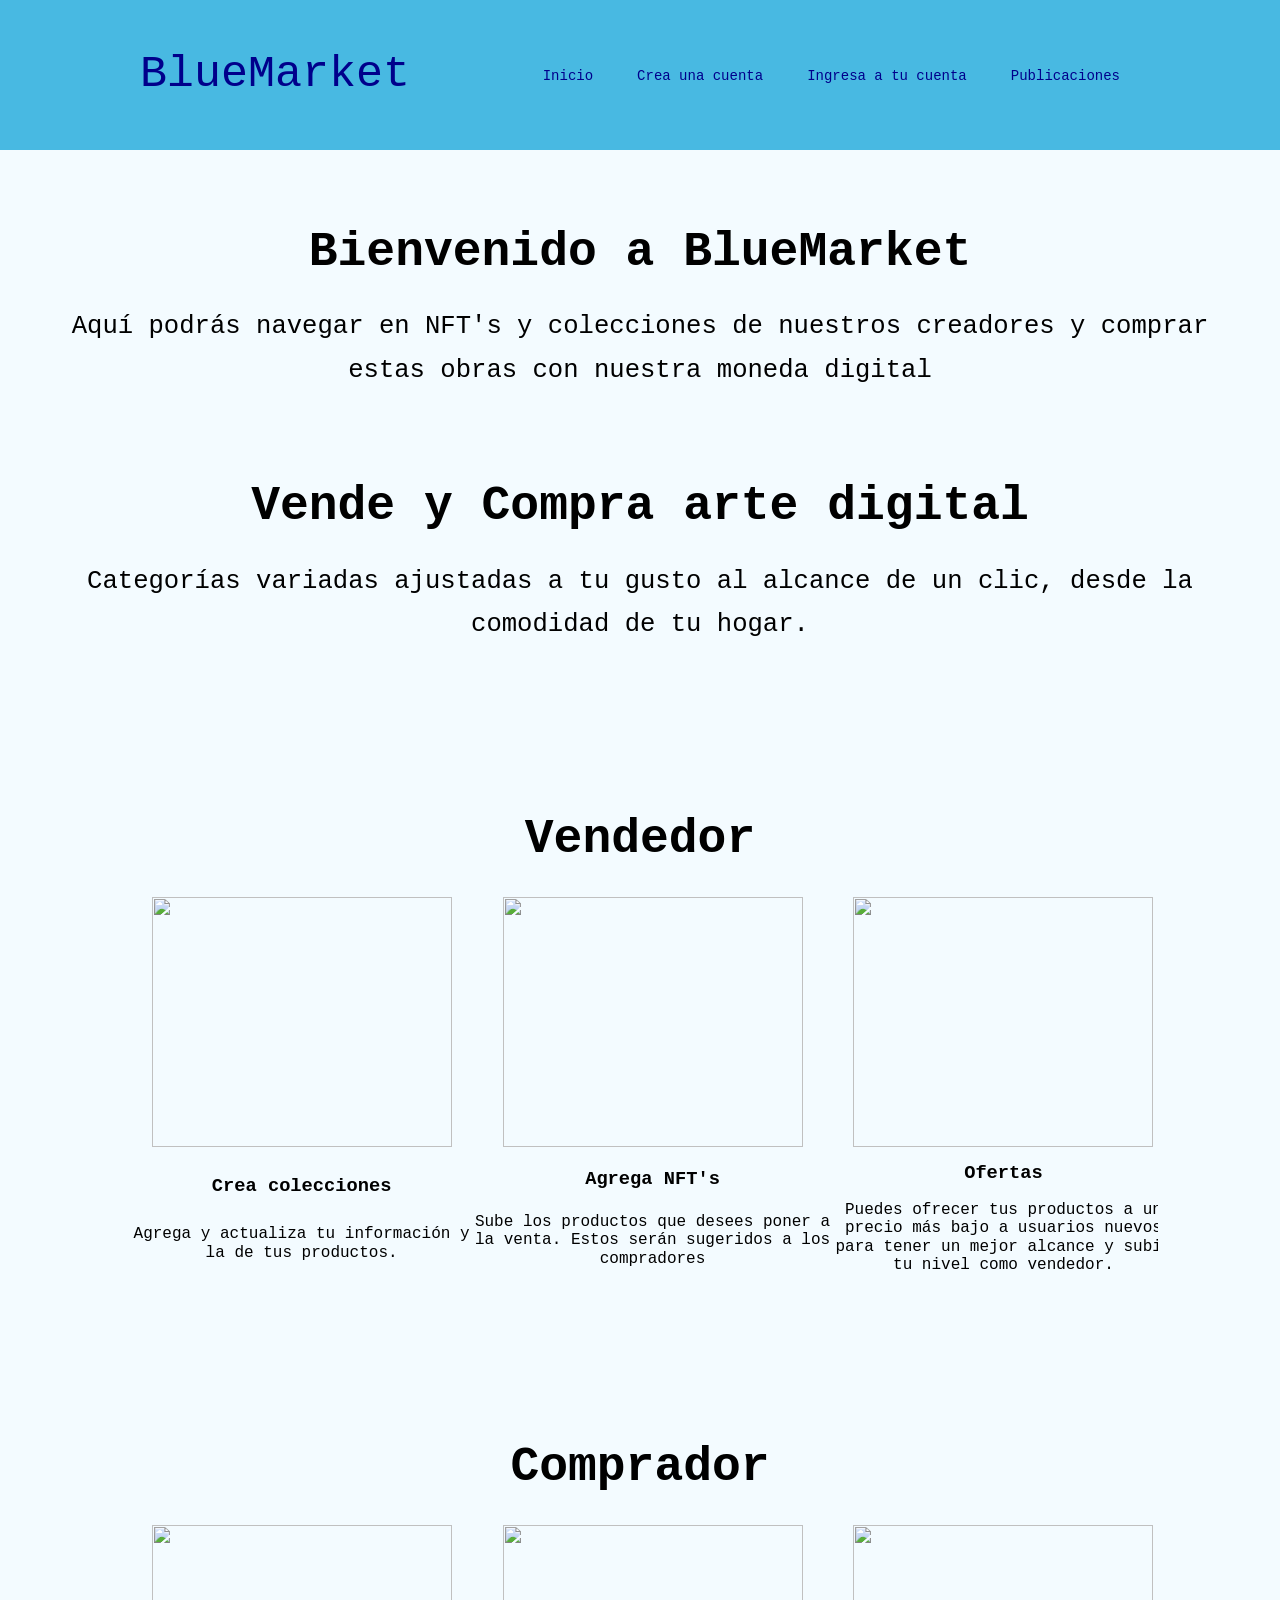
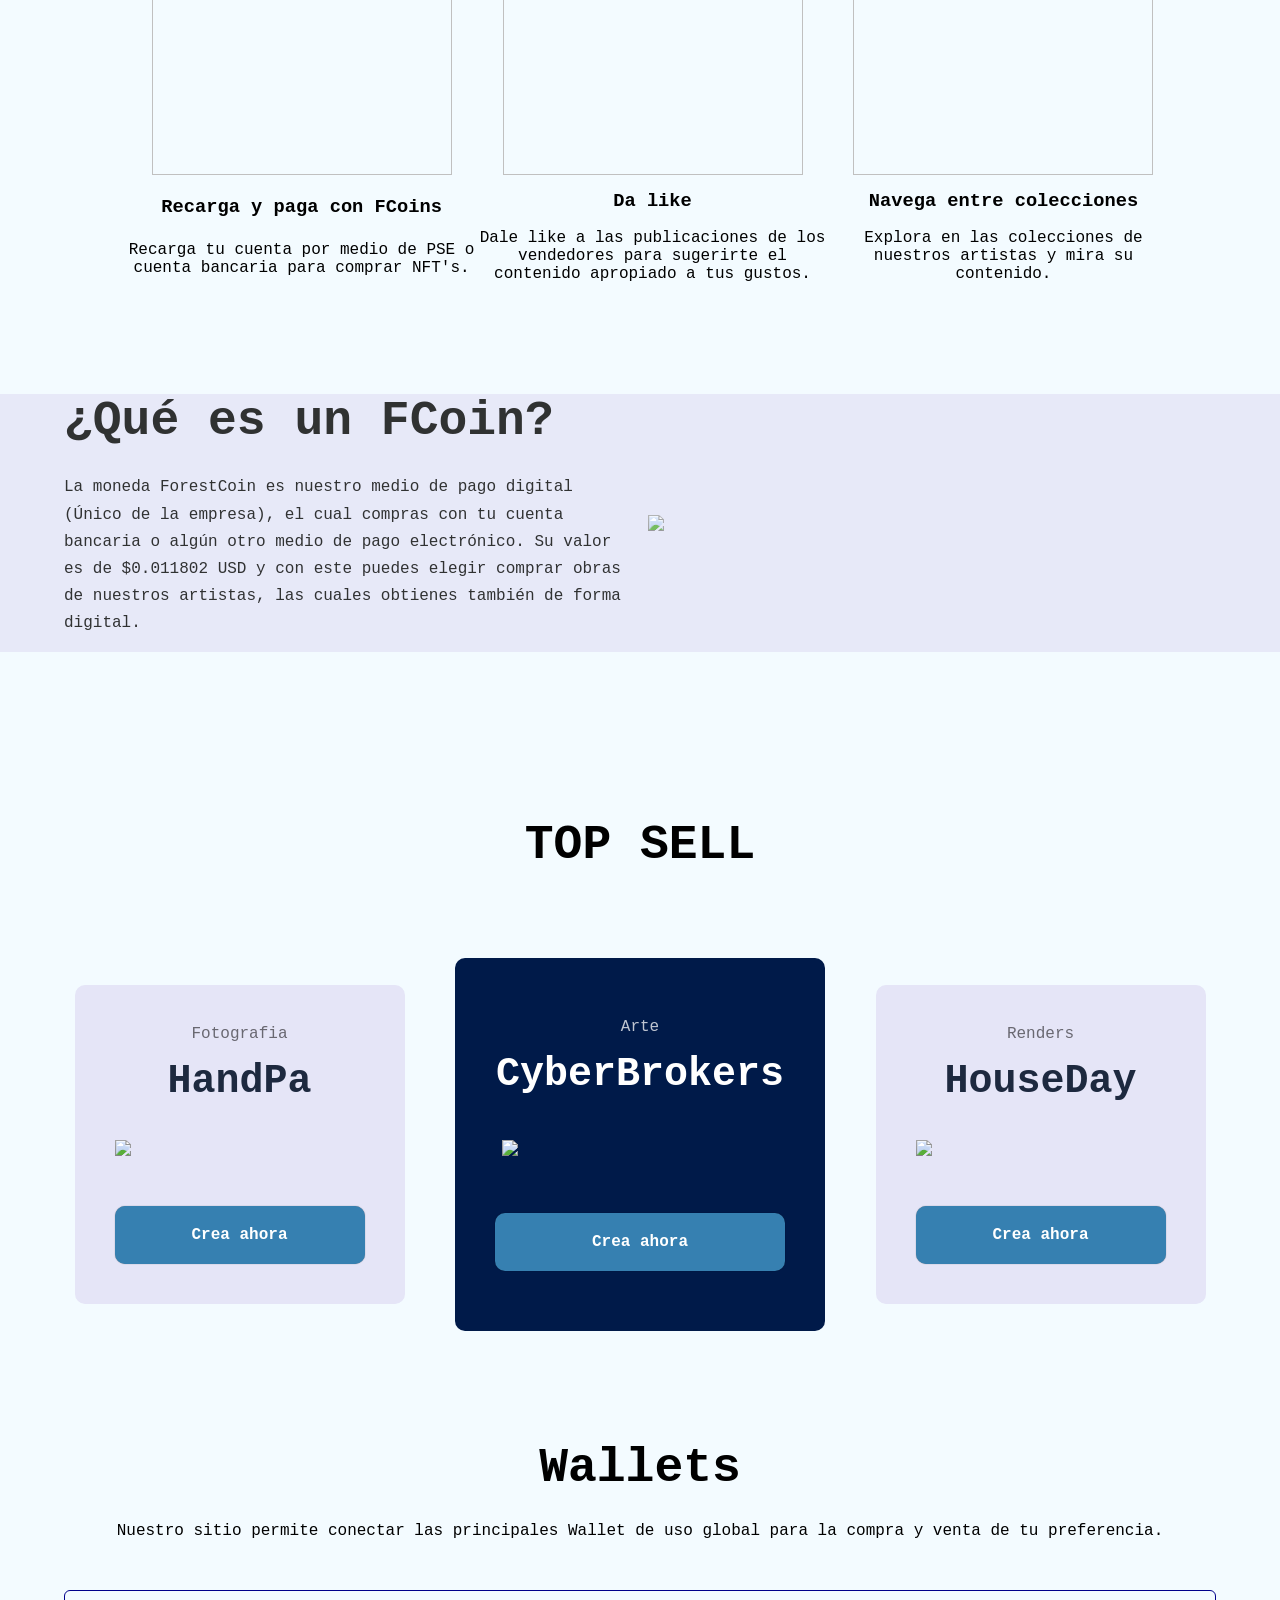
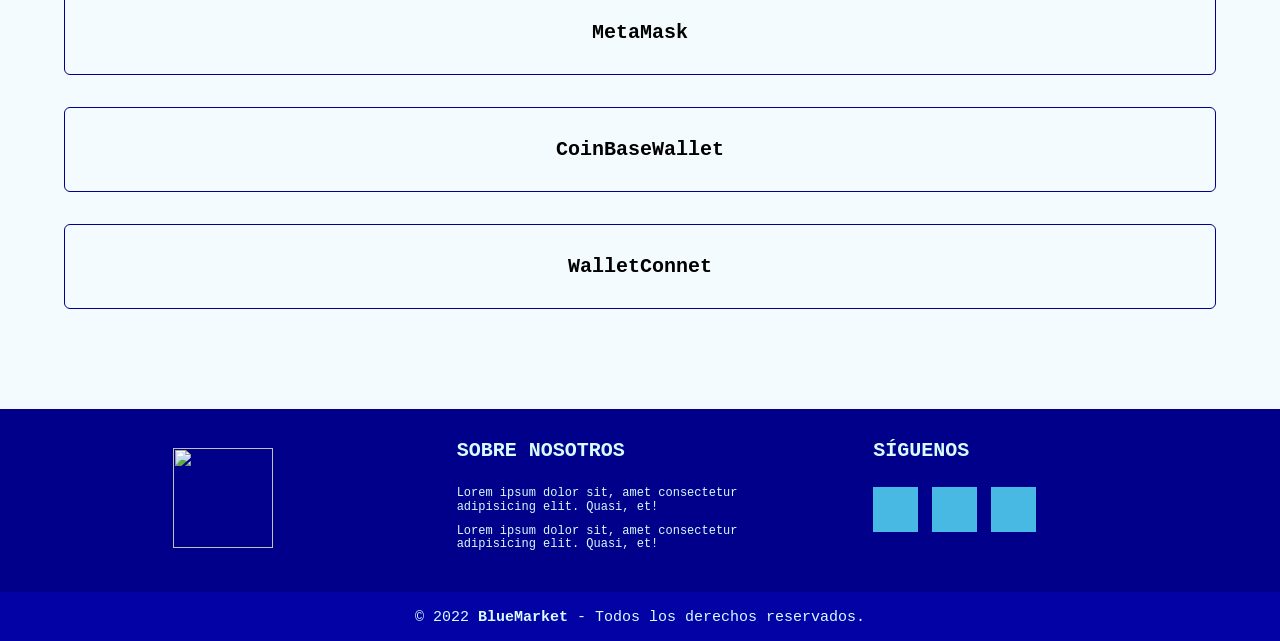
==== src/main/webapp/index.html @ d465ba66 "malu y valeria" ====
<!DOCTYPE html>
<html lang = "en">
<head>
<meta charset="UTF-8">
    <meta http-equiv="X-UA-Compatible" content="IE=edge">
    <meta name="viewport" content="width=device-width, initial-scale=1.0">
    <title>BLUEMARKET</title>
    <link rel="shortcut icon" href="images/logo_BM.png" type="image/x-icon">
    <link rel="stylesheet" href="css/styles.css">
    <link rel="stylesheet" href="css/normalize.css">
    <!--Header-->
    <script src="http://code.jquery.com/jquery-latest.js"></script>
    <script src="/js/header.js"></script>
    <!--Iconos-->
    <script src="https://kit.fontawesome.com/cc6803ac7c.js" crossorigin="anonymous"></script>
    
</head>
<body>
    <header>
        <div class="wrapper">
        <div class="logo">BlueMarket</div>
        <nav>
            <a href="index.html">Inicio</a>
            <a href="signup.html">Crea una cuenta</a>
            <a href="login.html">Ingresa a tu cuenta</a>
            <a href="publications.html">Publicaciones</a>
        </nav>
    </div>
    </header>
        <main>
            <section class="container about">
                <h2 class="subtitle"><br/>Bienvenido a BlueMarket<br/></h2>
                <p class="about__paragraph">Aquí podrás navegar en NFT's y colecciones de nuestros creadores y comprar estas obras con nuestra moneda digital <br/><br/><br/></p>
                <h2 class="subtitle">Vende y Compra arte digital</h2>
                <p class="about__paragraph">Categorías variadas ajustadas a tu gusto al alcance de un clic, desde la comodidad de tu hogar.</p>
                <h2 class="subtitle"><br/><br/><br/>Vendedor</h2>
            <div class="about__main">
                    <article class="about__icons">
                        <img src="/images/create_collection_icon.png" class="about__icon">
                        <h3 class="about__title">Crea colecciones</h3>
                        <p class="about__paragrah">Agrega y actualiza tu información y la de tus productos.</p>
                    </article>
    
                    <article class="about__icons">
                        <img src="/images/add_plays_icon.png" class="about__icon">
                        <h3 class="about__title">Agrega NFT's</h3>
                        <p class="about__paragrah">Sube los productos que desees poner a la venta. Estos serán sugeridos a los compradores</p>
                    </article>
    
                    <article class="about__icons">
                        <img src="/images/sales_icon.png" class="about__icon">
                        <h3 class="about__title">Ofertas</h3>
                        <p class="about__paragrah">Puedes ofrecer tus productos a un precio más bajo a usuarios nuevos para tener un mejor alcance y subir tu nivel como vendedor.</p>
                    </article>
                </div>
                <h2 class="subtitle"><br/><br/><br/>Comprador</h2>
                <div class="about__main">
                    <article class="about__icons">
                        <img src="/images/pay_with_icon.png" class="about__icon">
                        <h3 class="about__title">Recarga y paga con FCoins</h3>
                        <p class="about__paragrah">Recarga tu cuenta por medio de PSE o cuenta bancaria para comprar NFT's.<br/><br/><br/><br/><br/><br/><br/></p>
                    </article>
    
                    <article class="about__icons">
                        <img src="/images/like_icon.png" class="about__icon">
                        <h3 class="about__title">Da like</h3>
                        <p class="about__paragrah">Dale like a las publicaciones de los vendedores para sugerirte el contenido apropiado a tus gustos.<br/><br/><br/><br/><br/><br/><br/></p>
                    </article>
    
                    <article class="about__icons">
                        <img src="/images/watch_collections_icon.png" class="about__icon">
                        <h3 class="about__title">Navega entre colecciones</h3>
                        <p class="about__paragrah">Explora en las colecciones de nuestros artistas y mira su contenido.<br/><br/><br/><br/><br/><br/><br/></p>
                    </article>
                </div>
            </section>
    
            <section class="knowledge">
                <div class="knowledge__container container">
                    <div class="knowledege__texts">
                        <h2 class="subtitle">¿Qué es un FCoin?</h2>
                        <p class="knowledge__paragraph">La moneda ForestCoin es nuestro medio de pago digital (Único de la empresa), el cual compras con tu cuenta bancaria o algún otro medio de pago electrónico. Su valor es de $0.011802 USD y con este puedes elegir comprar obras de nuestros artistas, las cuales obtienes también de forma digital.</p>
                    </div>
    
                    <figure class="knowledge__picture">
                        <img src="/images/nft_image.jpg" class="knowledge__img">
                    </figure>
                </div>
            </section>
    
            <section class="price container">
                <h2 class="subtitle"><br/><br/><br/>TOP SELL</h2>
    
                <div class="price__table">
                    <div class="price__element">
                        <p class="price__name">Fotografia</p>
                        <h3 class="price__price">HandPa</h3>
    
                        <div class="price__items">
                            <img src="/images/Top2.jpg" class="Img_2">
                        </div>
    
                        <a href="#" class="price__cta">Crea ahora</a>
                    </div>
    
    
                    <div class="price__element price__element--best">
                        <p class="price__name">Arte</p>
                        <h3 class="price__price">CyberBrokers</h3>
    
                        <div class="price__items">
                           <img src="/images/top1.svg" class="Img_1">
                        </div>
    
                        <a href="#" class="price__cta">Crea ahora</a>
                    </div>
    
    
                    <div class="price__element">
                        <p class="price__name">Renders</p>
                        <h3 class="price__price">HouseDay</h3>
    
                        <div class="price__items">
                            <img src="/images/top3.jpg" class="Img_3">
                        </div>
    
                        <a href="#" class="price__cta">Crea ahora</a>
                    </div>
                </div>
            </section>

            <section class="questions container">
                <h2 class="subtitle"><br/><br/>Wallets</h2>
                <p class="questions__paragraph">Nuestro sitio permite conectar las principales Wallet de uso global para la compra y venta de tu preferencia.</p>
    
                <section class="questions__container">
                    <article class="questions__padding">
                        <div class="questions__answer">
                            <h3 class="questions__title">  MetaMask
                                <span class="questions__arrow">
                                    
                                </span>
                            </h3>
    
                            <p class="questions__show"> Es un software de Criptomoneda, que instalada como extensión de un navegador web, es utilizado para interactuar con la plataforma, de blockchain, Ethereum </p>
                        </div>
                    </article>
    
                    <article class="questions__padding">
                        <div class="questions__answer">
                            <h3 class="questions__title">CoinBaseWallet
                                <span class="questions__arrow">
                                   
                                </span>
                            </h3>
    
                            <p class="questions__show">
                                Es una cartera de criptomonedas de autocustodia, lo cual le ofrece el control de sus criptomonedas, sus claves y sus datos. Ahora puede almacenar de forma segura sus criptomonedas y sus NFT raros en un solo lugar</p>
                        </div>
                    </article>
    
                    <article class="questions__padding">
                        <div class="questions__answer">
    
                            <h3 class="questions__title">WalletConnet
                                <span class="questions__arrow">
                                  
                                </span>
                            </h3>
    
                            <p class="questions__show">Es un protocolo de código abierto para conectar aplicaciones descentralizadas a carteras de criptomonedas con escaneo de códigos QR o enlaces profundos. WalletConnect se lanzó en marzo de 2018.</p>
                        </div>
                    </article>
                </section>
            </section>
        </main>

       <footer class="footerPage">
           <div class="section1">
               <div class="box">
                   <figure>
                       <a href="#">
                           <img src="/images/logo_BM.png" width="55px" height="55px">
                       </a>
                   </figure>
               </div>
               <div class="box">
                   <h2>SOBRE NOSOTROS</h2>
                   <p>Lorem ipsum dolor sit, amet consectetur adipisicing elit. Quasi, et!</p>
                   <p>Lorem ipsum dolor sit, amet consectetur adipisicing elit. Quasi, et!</p>
               </div>
               <div class="box">
                   <h2>SÍGUENOS</h2>
                   <div class="social-media">
                       <a href="#" class="fa fa-facebook"></a>
                       <a href="#" class="fa fa-instagram"></a>
                       <a href="#" class="fa fa-twitter"></a>
                   </div>
               </div>
           </div>
           <div class="section2">
               <small>&copy; 2022 <b>BlueMarket</b> - Todos los derechos reservados.</small>
           </div>
       </footer>
</body>
    </html>
---- src/main/webapp/css/styles.css ----
*{margin:0; padding:0;} /*quitar margenes*/

body{
    background: #f3fbff;
}
/*header*/

header{
    width: 100%;
    overflow: hidden;
    background: #48b9e2;
    margin-bottom: 20px;
}

.wrapper {
    width: 90%;
    max-width: 1000px;
    margin: auto;
    overflow: hidden;
}

header .logo {
    color: #00008B;
    font-size: 45px;
    font-family: "Lucida Console", "Courier New", monospace;
    line-height: 150px;
    float: left;
}

header nav {
    float: right;
    line-height: 150px;
}

header nav a {
    display: inline-block;
    color: #00008B;
    text-decoration: none;
    padding: 10px 20px;
    line-height:normal;
    font-size: 14px;
    font-family: "Lucida Console", "Courier New", monospace;
    -webkit-transition:all 500ms ease;
    -o-transition:all 500ms ease;
    transition:all 500ms ease;
}

header nav a:hover {
    background: #E6E6FA;
    border-radius: 50px;
}

.header2{
    position: fixed;
    height: 100px;
}
.header2 .logo{
    line-height: 100px;
    font-size: 30px;
    font-family: "Lucida Console", "Courier New", monospace;
}
.header2 .image{
    height: 45px;
    width: 45px;
    float: left;
    overflow: hidden;
    margin:25px 4px auto;
}
.header2 nav {
    line-height: 100px;
}

@media screen and (max-width: 950px) {
    header .logo,
    header nav {
        width:100%;
        text-align:center;
        line-height:100px;
    }  

    .header2{
        height: auto;
    }
    .header2 .logo,
    .header2 nav {
        line-height: 50px;
    }
}

/*Contenido*/

.about {
    text-align: center;
}
.subtitle {
    color: var(--color-title);
    font-size: 3rem;
    font-family: "Lucida Console", "Courier New", monospace;
    margin-bottom: 25px;
}
.about__paragraph {
    line-height: 1.7;
    font-size: 160%;
    font-family: "Lucida Console", "Courier New", monospace;
}
.about__main {
    padding-top: 5px;
    display: grid;
    width: 90%;
    margin: 0 auto;
    gap: 1em;
    overflow: hidden;
    grid-template-columns: repeat(auto-fit, minmax(260px, auto));
}
.about__icons {
    display: grid;
    gap: 1em;
    justify-items: center;
    width: 360px;
    overflow: hidden;
    margin: 0 auto;
}
.about__icon {
    width: 300px;
    height: 250px;
}
.knowledge {
    background-color: #e5e5f7;
opacity: 0.8;
background-image:  radial-gradient(#4a7950 0.5px, transparent 0.5px), radial-gradient(#4a7950 0.5px, #e5e5f7 0.5px);
background-size: 20px 20px;
background-position: 0 0,10px 10px;
    overflow: hidden;
}
.knowledge__container{
    display: grid;
    grid-template-columns: 1fr 1fr;
    gap: 1em;
    align-items: center;
}
.knowledge__picture{
    max-width: 500px;
}
.knowledge__paragraph{
    line-height: 1.7;
    margin-bottom:15px;
}
.knowledge__img{
    width: 100%;
    display: block;
}
.price{
    text-align: center;
}
.price__table{
    padding-top: 60px;
    display: flex;
    flex-wrap: wrap;
    gap: 2.5em;
    justify-content: space-evenly;
    align-items: center;
}
.price__element{
    background-color: #e5e5f7;
    text-align: center;
    border-radius: 10px;
    width: 330px;
    padding: 40px;
    --color-plan: #696871;
    --color-price: #1D293F;
    --bg-cta: #3680b1;
    --color-cta: #FFF;
    --color-items: #696871;
}
.price__element--best{
    width: 370px;
    padding: 60px 40px;
    background-color: #001A49;
    --color-plan: rgb(255 255 255 / 75%);
    --color-price: #fff;
    --bg-cta: #3680b1;
    --color-cta: #FFF;
    --color-items: #fff;
}
.price__name{
    color: var(--color-plan);
    margin-bottom: 15px;
    font-weight: 300;
}
.price__price{
    font-size: 2.5rem;
    font-family: "Lucida Console", "Courier New", monospace;
    color: var(--color-price);
}
.price__items{
    margin-top: 35px;
    display: grid;
    gap: 1em;
    font-weight: 300;
    font-size: 1.2rem;
    font-family: "Lucida Console", "Courier New", monospace;
    margin-bottom: 50px;
    color: var(--color-items);
}
.price__cta{
    display: block;
    padding: 20px 0;
    border-radius: 10px;
    text-decoration: none;
    background-color: var(--bg-cta);
    font-weight: 600;
    font-family: "Lucida Console", "Courier New", monospace;
    color: var(--color-cta);
    box-shadow: 0 0 1px rgba(0, 0, 0, .5);
}
.questions{
    text-align: center;
}
.questions__container{
    display: grid;
    gap: 2em;
    padding-top: 50px;
    padding-bottom: 100px;
}
.questions__padding{
    padding: 0;
    transition: padding .3s;
    border: 1px solid #00008B;
    border-radius: 6px;
}
.questions__padding--add{
    padding-bottom: 30px;
}
.questions__answer{
    padding: 0 30px 0;
    overflow: hidden;
}
.questions__title{
    
    text-align: center;
    font-size: 20px;
    font-family: "Lucida Console", "Courier New", monospace;
    padding: 30px 0 30px;
    cursor: pointer;
    color: var(--color-title);
    justify-content: space-between;
}
.questions__arrow--rotate{
    transform: rotate(180deg);
}
.questions__show{
    text-align: left;
    height: 0;
    transition: height .3s;
}
.questions__img{
    display: block;
}
.questions__copy{
    width: 60%;
    margin: 0 auto;
    margin-bottom: 30px;
}
.Img_1{
    max-height: 10cm;
    margin: 7px;
    
}
.Img_2{
    max-height: 10cm;
    margin: 0px;
    width: 6.7cm;
}
.Img_3{
    max-height: 11cm;
    margin: 0px;
    width: 6.9cm;
}
.Img_user{
    width: 22px;
    height: 22px;
}
.Img_like{
    width: 30px;
    height: 27px;
}
.container {
    width: 90%;
    max-width: 1200px;
    font-family: "Lucida Console", "Courier New", monospace;
    margin: 0 auto;
    overflow: hidden;
    padding: var(--padding-container);
}


/*Footer*/
.footerPage {
    width: 100%;
    background-color:#00008B;
}

.footerPage .section1 {
    width: 100%;
    max-width: 1200px;
    margin: auto;
    display: grid;
    grid-template-columns: repeat(3,1fr);
    grid-gap: 50px;
    padding: 30px 0px;
}
.footerPage .section1 .box figure {
    width: 100%;
    height: 100%;
    display: flex;
    justify-content: center;
    align-items: center;
}
.footerPage .section1 .box figure img{
    width: 100px;
    height: 100px;
}
.footerPage .section1 .box h2 {
    color: #D5FDFF;
    margin-bottom: 25px;
    font-size: 20px;
    font-family: "Lucida Console", "Courier New", monospace;
}
.footerPage .section1 .box p {
    color: #D5FDFF;
    margin-bottom: 10px;
    font-size: 12px;
    font-family: "Lucida Console", "Courier New", monospace;
}
.footerPage .section1 .social-media a{
    display: inline-block;
    text-decoration: none;
    width: 45px;
    height: 45px;
    line-height: 45px;
    color: white;
    margin-right: 10px;
    background-color: #48b9e2;
    text-align: center;
    transition: all 300ms ease;
}
.footerPage .section1 .social-media a:hover{
    color:#00008B;
}
.footerPage .section2 {
    background-color:#0202a5;
    padding: 15px 10px;
    text-align: center;
    color: #D5FDFF;
}
.footerPage .section2 small {
    font-size: 15px;
    font-family: "Lucida Console", "Courier New", monospace;
}
@media screen and (max-width: 950px) {
    .footerPage .section1 {
        width: 90%;
        grid-template-columns: repeat(1, 1fr);
        grid-gap: 30px;
        padding: 35px 0px;
    }
}
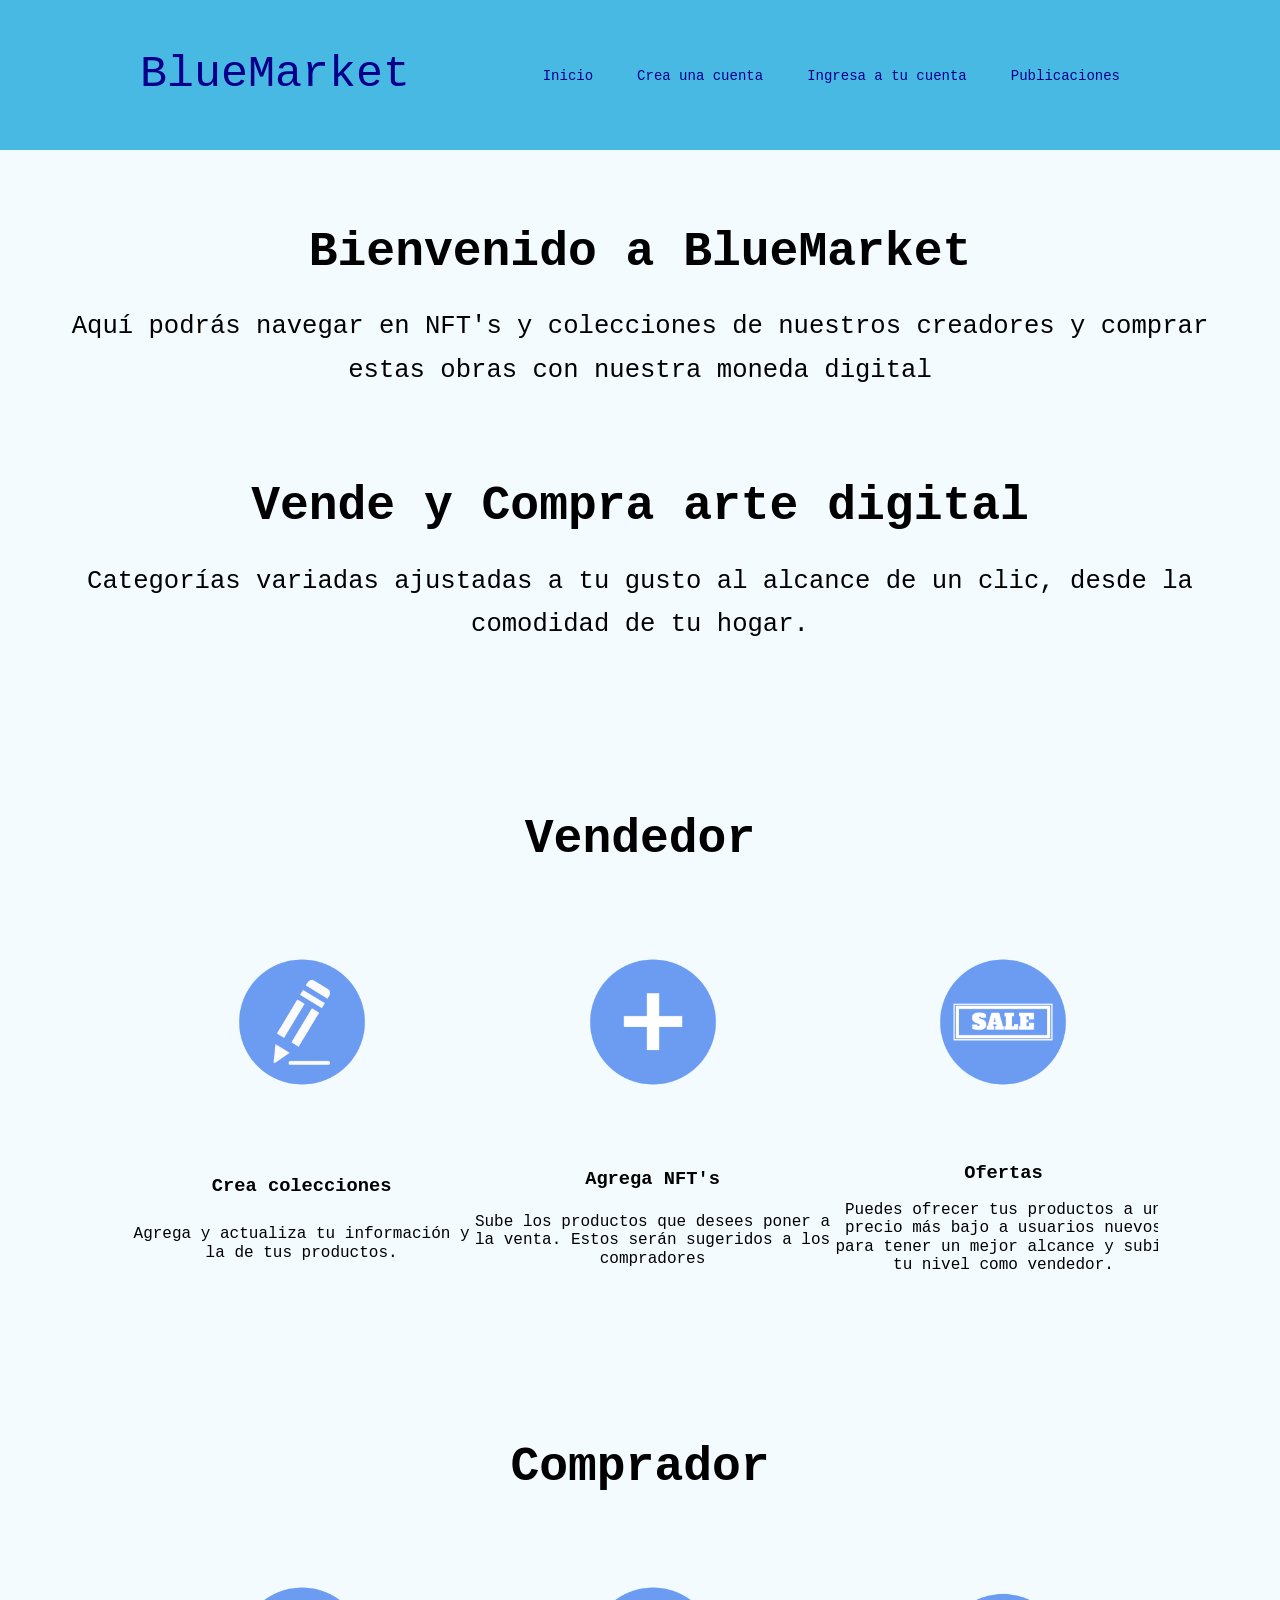
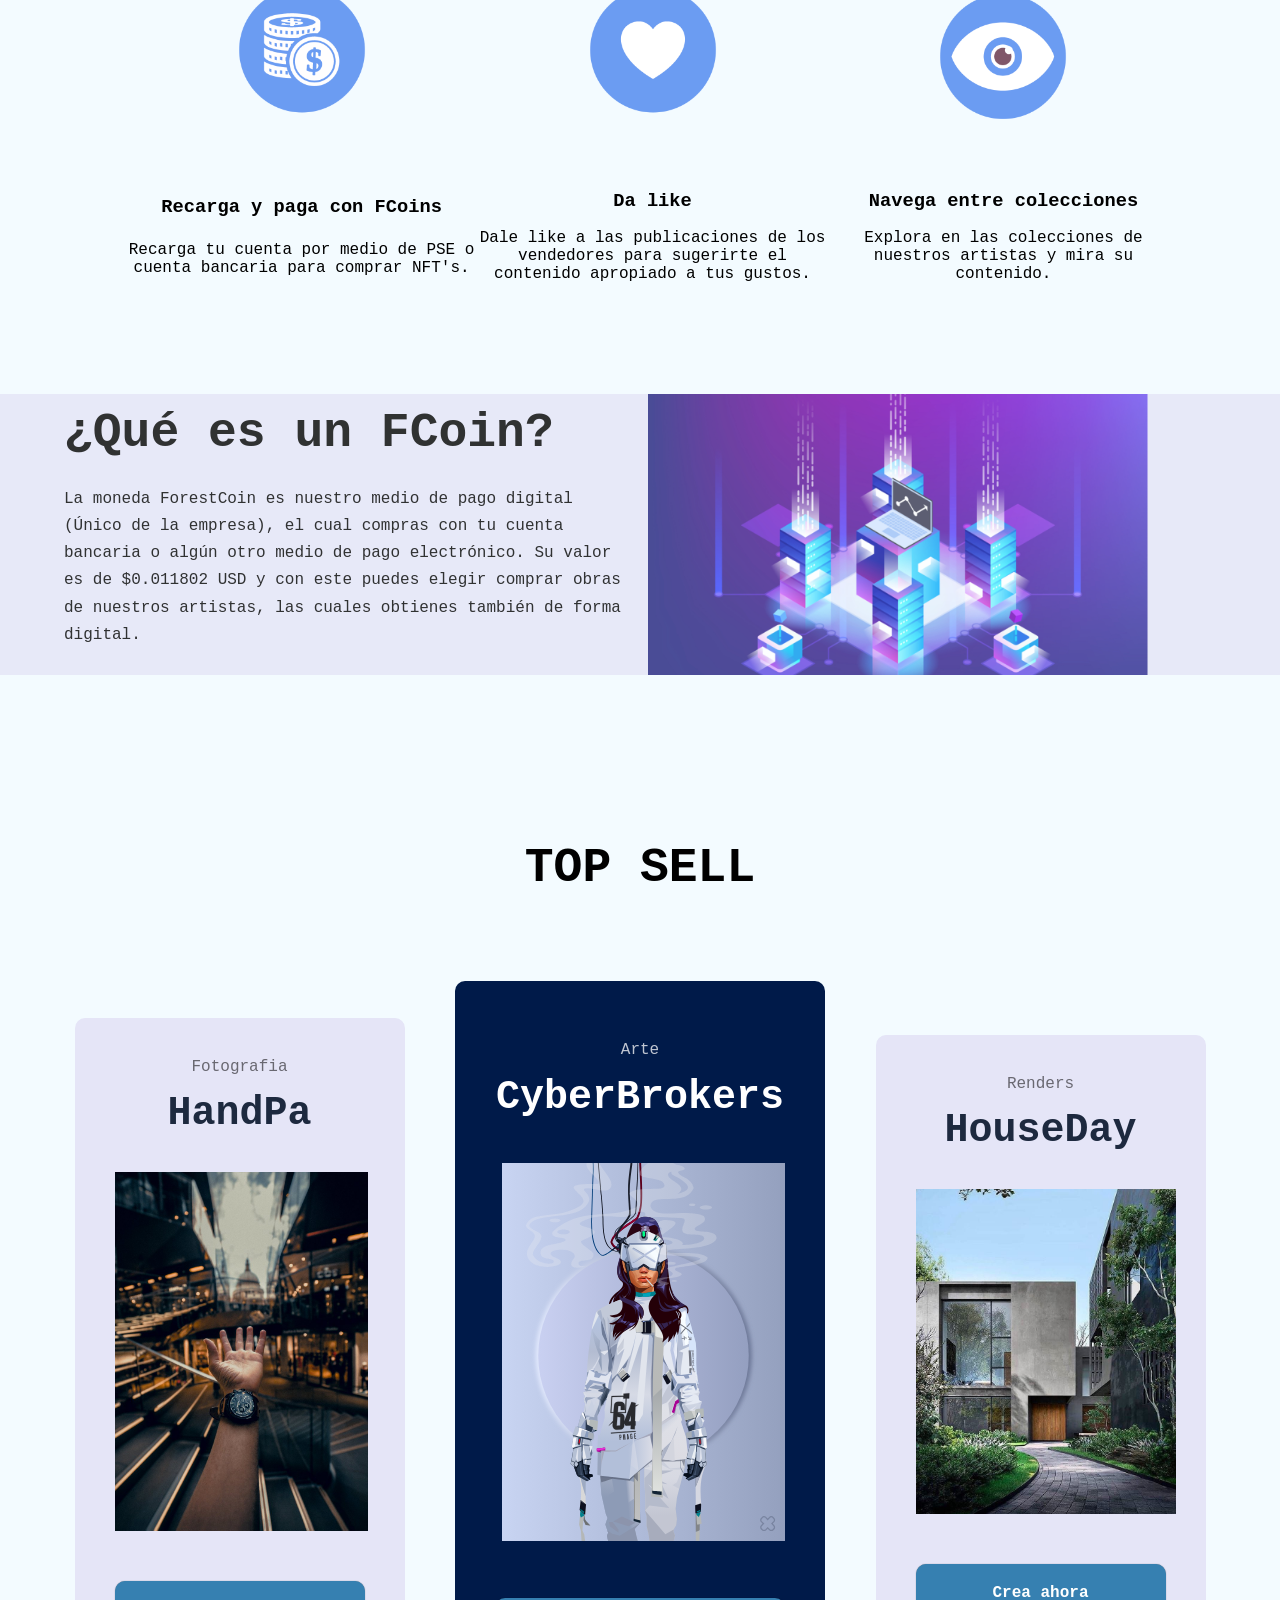
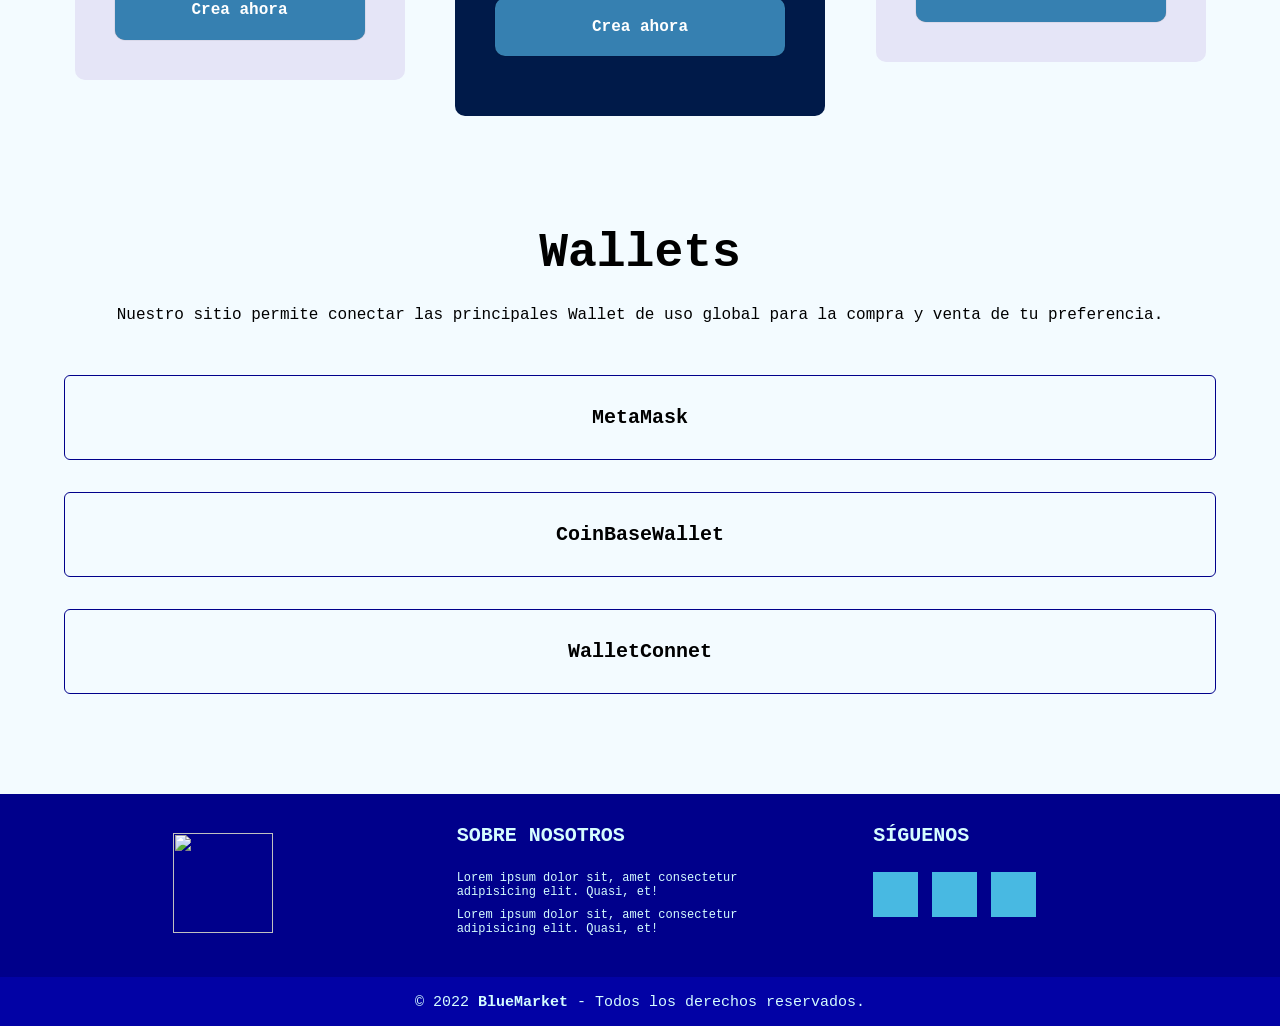
==== commit 92599429: "arreglo de html" ====
--- a/src/main/webapp/index.html
+++ b/src/main/webapp/index.html
@@ -21,8 +21,8 @@
         <div class="logo">BlueMarket</div>
         <nav>
             <a href="index.html">Inicio</a>
-            <a href="signup.html">Crea una cuenta</a>
-            <a href="login.html">Ingresa a tu cuenta</a>
+            <a href="signup.html">Crea una cuenta <i class="fa-solid fa-user"></i></a>
+            <a href="login.html">Ingresa a tu cuenta <i class="fa-solid fa-user"></i></a>
             <a href="publications.html">Publicaciones</a>
         </nav>
     </div>
@@ -36,19 +36,19 @@
                 <h2 class="subtitle"><br/><br/><br/>Vendedor</h2>
             <div class="about__main">
                     <article class="about__icons">
-                        <img src="/images/create_collection_icon.png" class="about__icon">
+                        <img src="images/create_collection_icon.png" class="about__icon">
                         <h3 class="about__title">Crea colecciones</h3>
                         <p class="about__paragrah">Agrega y actualiza tu información y la de tus productos.</p>
                     </article>
     
                     <article class="about__icons">
-                        <img src="/images/add_plays_icon.png" class="about__icon">
+                        <img src="images/add_plays_icon.png" class="about__icon">
                         <h3 class="about__title">Agrega NFT's</h3>
                         <p class="about__paragrah">Sube los productos que desees poner a la venta. Estos serán sugeridos a los compradores</p>
                     </article>
     
                     <article class="about__icons">
-                        <img src="/images/sales_icon.png" class="about__icon">
+                        <img src="images/sales_icon.png" class="about__icon">
                         <h3 class="about__title">Ofertas</h3>
                         <p class="about__paragrah">Puedes ofrecer tus productos a un precio más bajo a usuarios nuevos para tener un mejor alcance y subir tu nivel como vendedor.</p>
                     </article>
@@ -56,19 +56,19 @@
                 <h2 class="subtitle"><br/><br/><br/>Comprador</h2>
                 <div class="about__main">
                     <article class="about__icons">
-                        <img src="/images/pay_with_icon.png" class="about__icon">
+                        <img src="images/pay_with_icon.png" class="about__icon">
                         <h3 class="about__title">Recarga y paga con FCoins</h3>
                         <p class="about__paragrah">Recarga tu cuenta por medio de PSE o cuenta bancaria para comprar NFT's.<br/><br/><br/><br/><br/><br/><br/></p>
                     </article>
     
                     <article class="about__icons">
-                        <img src="/images/like_icon.png" class="about__icon">
+                        <img src="images/like_icon.png" class="about__icon">
                         <h3 class="about__title">Da like</h3>
                         <p class="about__paragrah">Dale like a las publicaciones de los vendedores para sugerirte el contenido apropiado a tus gustos.<br/><br/><br/><br/><br/><br/><br/></p>
                     </article>
     
                     <article class="about__icons">
-                        <img src="/images/watch_collections_icon.png" class="about__icon">
+                        <img src="images/watch_collections_icon.png" class="about__icon">
                         <h3 class="about__title">Navega entre colecciones</h3>
                         <p class="about__paragrah">Explora en las colecciones de nuestros artistas y mira su contenido.<br/><br/><br/><br/><br/><br/><br/></p>
                     </article>
@@ -83,7 +83,7 @@
                     </div>
     
                     <figure class="knowledge__picture">
-                        <img src="/images/nft_image.jpg" class="knowledge__img">
+                        <img src="images/nft_image.jpg" class="knowledge__img">
                     </figure>
                 </div>
             </section>
@@ -97,10 +97,10 @@
                         <h3 class="price__price">HandPa</h3>
     
                         <div class="price__items">
-                            <img src="/images/Top2.jpg" class="Img_2">
-                        </div>
-    
-                        <a href="#" class="price__cta">Crea ahora</a>
+                            <img src="images/Top2.jpg" class="Img_2">
+                        </div>
+    
+                        <a href="login.html" class="price__cta">Crea ahora</a>
                     </div>
     
     
@@ -109,10 +109,10 @@
                         <h3 class="price__price">CyberBrokers</h3>
     
                         <div class="price__items">
-                           <img src="/images/top1.svg" class="Img_1">
-                        </div>
-    
-                        <a href="#" class="price__cta">Crea ahora</a>
+                           <img src="images/top1.svg" class="Img_1">
+                        </div>
+    
+                        <a href="login.html" class="price__cta">Crea ahora</a>
                     </div>
     
     
@@ -121,10 +121,10 @@
                         <h3 class="price__price">HouseDay</h3>
     
                         <div class="price__items">
-                            <img src="/images/top3.jpg" class="Img_3">
-                        </div>
-    
-                        <a href="#" class="price__cta">Crea ahora</a>
+                            <img src="images/top3.jpg" class="Img_3">
+                        </div>
+    
+                        <a href="login.html" class="price__cta">Crea ahora</a>
                     </div>
                 </div>
             </section>
@@ -180,7 +180,7 @@
                <div class="box">
                    <figure>
                        <a href="#">
-                           <img src="/images/logo_BM.png" width="55px" height="55px">
+                           <img src="A222222images/logo_BM.png" width="55px" height="55px">
                        </a>
                    </figure>
                </div>
